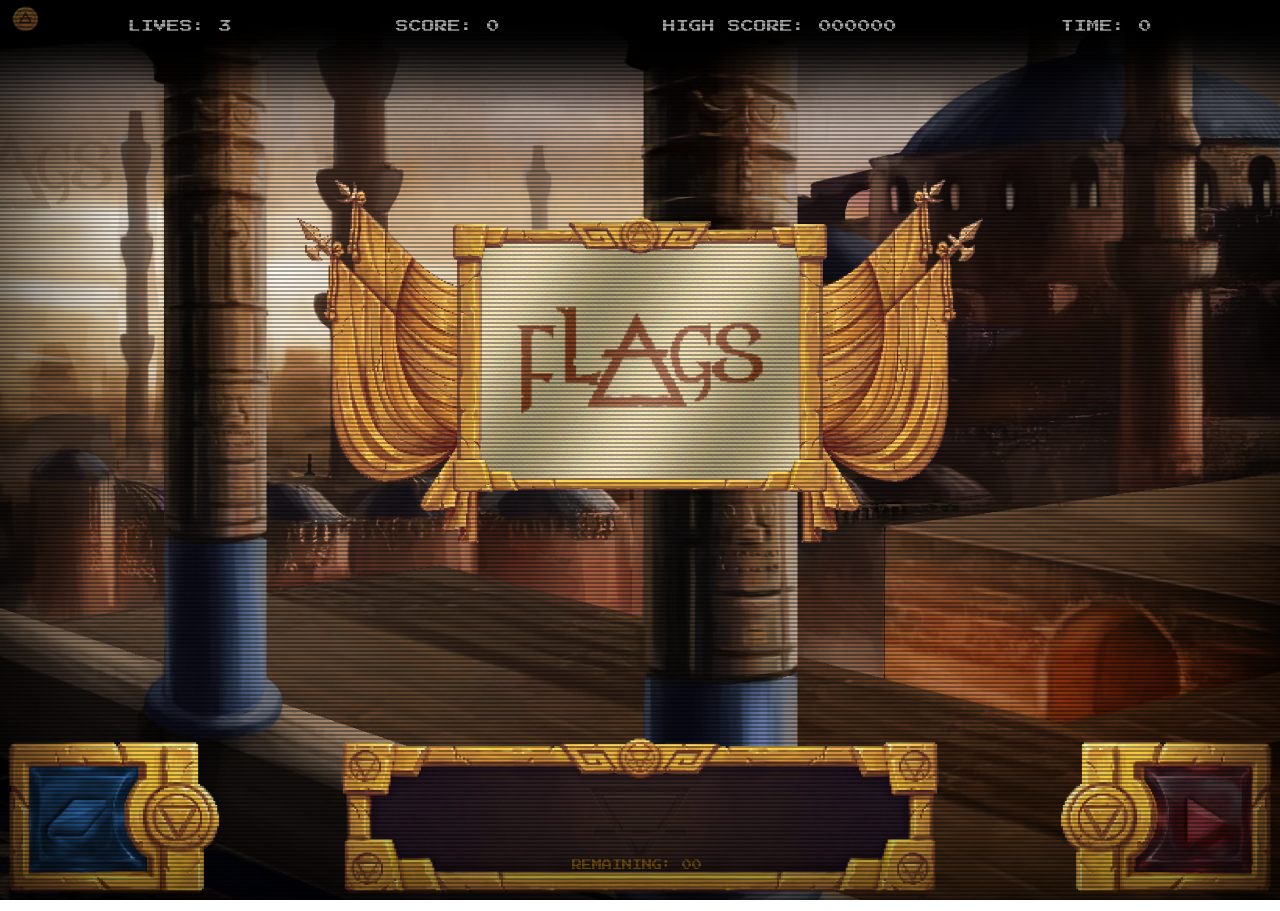
==== game.html @ 7fd5e283 "feat: New book system with bookmarks and all possible countries." ====
<!DOCTYPE html>
<html lang="en">
<head>
    <meta charset="UTF-8">
    <meta name="viewport" content="width=device-width, initial-scale=1.0">
    <title>FLAGS - Game</title>
    <link rel="stylesheet" href="style-1.css">
</head>
<body>

    <div id="menu">
        
        <div class="overlay"></div>
        <span id="m-title">GAME OVER</span>
        <div class="go-resume">
            <span class="m-content" >CORRECT FLAGS<span  id="m-flags">.........</span></span>
            <span class="m-content" >SCORE<span          id="m-score">.................</span> </span>
            <span class="m-content" >TIME<span           id="m-time">..................</span></span>
            <span class="m-content" >BONUS<span          id="m-bonus">.................</span></span>
            <span class="m-content" >FINAL SCORE<span    id="m-final">...........</span></span>
        </div>
        <button id="btn-skip">>></button>
        
    </div>
    <div class="content">
        <header>

            <div id="menu-1">
                <img src="images/paper.png" id="info" alt="info">
                <div id="m-main">
                    <p style="padding-bottom: 2rem;">COUNTRIES SELECTION:</p>
                    <div class="checkboxes">
                        <div>
                            <input type="checkbox" name="Classic" id="cb-classic" checked>
                            <label for="Classic">CLASSIC</label>
                        </div>
                        <div class="cb-continent">
                            <div>
                                <input type="checkbox" name="Africa" id="cb-africa">
                                <label for="Africa">AFRICA</label>
                            </div>
                            <div>
                                <input type="checkbox" name="America" id="cb-america">
                                <label for="America">AMERICA</label>
                            </div>
                            <div>
                                <input type="checkbox" name="Asia" id="cb-asia">
                                <label for="Asia">ASIA</label>
                            </div>
                            <div>
                                <input type="checkbox" name="Europe" id="cb-europe">
                                <label for="Europe">EUROPE</label>
                            </div>

                            <div>
                                <input type="checkbox" name="Oceania" id="cb-oceania">
                                <label for="Oceania">OCEANIA</label>
                            </div>
                        </div>
                    </div>
                    <p> </p>
                    <button     class="m1-btn"      id="btn-htp">HOW TO PLAY</button>
                    <button     class="m1-btn"      id="btn-controls">CONTROLS</button>
                    <button     class="m1-btn"      id="btn-sound">SOUND</button>
                    <button     class="m1-btn"      id="btn-back">BACK TO GAME</button>
                </div>
                <div id="m-htp">
                    <div>
                        <h4>HOW TO PLAY</h4>
                        <p>In this game, you have 3s to recognize each flag from your selected pool.</p>
                        <br>
                        <br>
                        <p>ATTEMPTS:</p>
                        <p>You can try up to 2 times per flag. Failing the second time will cost you 1 life (out of 3 total).</p>
                        <br>
                        <br>
                        <p>THE BOOK:</p>
                        <p>You can open it to check the list of all possible nations.</p>
                        <p> </p>
                    </div>
                    <button class="mhtp-btn" id="btn-htp-back">BACK</button>
                </div>
                <div id="m-controls">
                    <div>
                        <h4>CONTROLS</h4>
                        <p>1. Click the RED BUTTON or press 8 to start a new game.</p>
                        <p> </p>
                        <p>2. Type your answer and press ENTER to check.</p>
                        <p> </p>
                        <p>3. Click the BLUE BUTTON or press 1 to toggle the book.</p>
                        <p> </p>
                        <p>4. Click the top/left icon to open the menu or toggle pressing 2.</p>
                        <p> </p>
                        <p>5. Press 0 to toggle music.</p>
                        <p> </p>
                        <p>6. Press 9 to toggle sound effects</p>
                        <p> </p>
                        <p>7. Press ESC to open the main menu, or close any menu.</p>
                        <p> </p>
                    </div>
                    <button class="mcontrols-btn" id="btn-controls-back">BACK</button>
                </div>
                <div id="m-sound">
                    <h4>SOUND</h4>
                    <div class="AudioCheckboxes">
                        <div>
                            <input type="checkbox" name="Music" id="cb-music">
                            <label for="Music">Enable Music</label>
                        </div>
                        <div>
                            <input type="checkbox" name="Audio" id="cb-sfx">
                            <label for="Audio">Enable SFX</label>
                        </div>
                    </div>
                    <div class="sliders">
                        <div>
                            <p>Music Volume</p>
                            <input class="ranges" type="range" id="musicRange" min="0" max="10" value="5">
                        </div>
                        <div>
                            <p>Sound effects volume</p>
                            <input class="ranges" type="range" id="sfxRange" min="0" max="10" value="5">
                        </div>
                    </div>
                    
                    <button class="audio-btn" id="btn-audio-back">BACK</button>
                </div>
            </div>
            <button id="btn-info"><img src="images/help.webp" alt="?"></button>
            

            <div class="scoreboard">
                <span>LIVES: <span          id="lives">3</span></span>
                <span>SCORE: <span          id="score">0</span></span>
                <span>HIGH SCORE: <span     id="high-score">000000</span></span>
                <span>TIME: <span           id="time">0</span></span>
            </div>
            
        </header>

        <main>
            
            <div class="flag-container">
                <img    id="border"         src="images/border.webp"        alt="border">
                <img    id="flag-display"   src="images/flags/xx.webp"      alt="flag-display">
                <img    id="ornament"       src="images/ornament.webp"      alt="ornament">
                <img    id="ornament2"      src="images/ornament.webp"      alt="ornament">
            </div>
            

        </main>

        <footer>
            <span   id="remain"> REMAINING: <span id="remaining">00</span></span>
            <input type="text" id="country-input" placeholder="" autocomplete="off" disabled>
            <img        src="images/UI-00.webp"     class="ui-inputBar"     alt="UI" >

            <div id="m-book">

                <div class="pages">
                    <button id="book-close-btn">X</button>
                    <button id="book-next-btn">→</button>
                    <button id="book-back-btn">←</button>
                    <button id="book-af-btn"></button>
                    <button id="book-am-btn"></button>
                    <button id="book-as-btn"></button>
                    <button id="book-eu-btn"></button>
                    <button id="book-oc-btn"></button>
                    <img id="book-pg" src="images/book-p1.png" alt="">
                </div>
            </div>

            <button     id="btn-play"               class="btn-play">
                <img    src="images/gem.webp"                               alt="btn-play">
            </button>
            <button     id="btn-book"               class="btn-book">
                <img    src="images/book-off.webp"                          alt="btn-play">
            </button>

        </footer>

    </div>

    <div class="a-folder">
        <audio      src="music/music.ogg"           id="audio" loop     ></audio>
        <audio      src="music/correct.mp3"         id="correct"        ></audio>
        <audio      src="music/incorrect.mp3"       id="incorrect"      ></audio>
        <audio      src="music/book.mp3"            id="a-book"         ></audio>
        <audio      src="music/start.mp3"           id="a-start"        ></audio>
        <audio      src="music/info.mp3"            id="a-info"         ></audio>
        <audio      src="music/master.mp3"          id="a-master"       ></audio>
        <audio      src="music/gameover.mp3"        id="a-gameover"     ></audio>
        <audio      src="music/highscore.mp3"       id="a-highscore"    ></audio>
    </div>

    <script src="script.js"></script>

</body>
</html>
---- style-1.css ----
@font-face {
    font-family: pixel;
    src: url(fonts/PressStart2P-Regular.ttf);
}

@keyframes flicker {
    0% { opacity: 0.99; }
    50% { opacity: 0.95; }
    100% { opacity: 1; }
}

button {
    font-family: inherit;
    color: inherit;
}

input {
    font-family: inherit;
    color: inherit;
}

h1 {
    color: rgb(255, 174, 0);
    text-align: center;
    font-weight: bold;
}

h3 {
    color: rgb(255, 174, 0);
    text-align: center;
    font-weight: normal;
}

body {
    background-image: url('images/Background.webp');
    background-size: cover;
    background-repeat: no-repeat;
    background-position: center;
    background-attachment: fixed;
    margin: 0;
    font-family: pixel;
    color: white;
    height: 100vh;
    overflow: hidden;

    #menu {
        position: absolute;
        display: flex;
        flex-direction: column;
        align-items: center;
        justify-content: center;
        width: 100%;
        height: 100%;
        opacity: 0;
        pointer-events: none;
        z-index: 60;

        .overlay {
            position: absolute;
            z-index: 50;
            top: 0;
            left: 0;
            width: 100%;
            height: 100%;
            background-color: rgba(0, 0, 0, 0.8);
        }

        #m-title {
            text-align: center;
            font-size: 10vh;
            padding: 5%;
            z-index: 60;
        }

        .go-resume {
            display: flex;
            flex-direction: column;
            align-items: flex-start;
            z-index: 60;

            .m-content {
                font-size: 200%;
                padding: 2rem 0;
                white-space: nowrap; 
            }
        }

        #btn-skip {
            bottom: 10%;
            font-size: 600%;
            background: transparent;
            border: none;
            padding: 5% 0;
            cursor: pointer;
            z-index: 60;
        }
    }

    .content {
        width: 90%;
        max-width: 900px;
        margin: 0 auto;
        display: flex;
        flex-direction: column;
        align-items: center;
        padding: 20px 0;

        header {
            #btn-info {
                z-index: 40;
                position: absolute;
                width: 3vw;
                top: 0.5%;
                left: 0.5%;
                padding: auto;
                background: none;
                border: none;
                cursor: pointer;

                img {
                    width: 100%;
                    
                }
            }

            #menu-1 {
                position: fixed;
                top: 0;
                left: 0;
                width: 100vw;
                height: 100vh;

                display: flex;
                justify-content: center;
                align-items: center;
                z-index: 100;
                background-color: rgba(0, 0, 0, 0.6) !important;
                opacity: 0;
                pointer-events: none;

                #info {
                    z-index: 110;
                    position: absolute;
                    width: 50%;
                    height: auto;
                    display: block;
                    top: 50%;
                    left: 50%;
                    transform: translate(-50%, -50%);
                    opacity: inherit;
                    pointer-events: inherit;
                }
                #m-main {
                    position: absolute;
                    color: black;
                    z-index: 120;
                    display: flex;
                    flex-direction: column;
                    align-items: center;
                    gap: 1rem;
                    width: 45%;
                    font-size: 30px;
                    opacity: 1;
                    pointer-events: inherit;

                    .m1-btn{
                        font-size: 100%;
                        background: none;
                        border: none;
                        opacity: inherit;
                        pointer-events: inherit;
                        color: rgb(95, 87, 65);
                        &:hover{
                            color: black;
                            cursor: pointer;
                        }
                    }
                    &p{
                        opacity: inherit;
                        pointer-events: inherit;
                        font-size: 80%;
                        color: rgb(95, 87, 65);
                        padding: 1rem;
                    }
                    .checkboxes{
                        opacity: inherit;
                        pointer-events: inherit;
                        display: flex;
                        flex-direction: column;
                        font-size: 30%;
                        color: black;
                        transform: scale(2);
                    }
                }   
                #m-htp{
                    position: absolute;
                    color: black;
                    z-index: 120;
                    display: flex;
                    flex-direction: column;
                    align-items: center;
                    gap: 2rem;
                    width: 40%;
                    font-size: 130%;
                    opacity: 0;
                    pointer-events: none;
                    
                    p{
                        font-size: 100%;
                    };
                    .mhtp-btn{
                        font-size: 200%;
                        background: none;
                        border: none;
                        opacity: inherit;
                        pointer-events: inherit;
                        color: rgb(95, 87, 65);
                        &:hover{
                            color: black;
                            cursor: pointer;
                        }
                    }
                }
                #m-controls{
                    position: absolute;
                    color: black;
                    z-index: 120;
                    display: flex;
                    flex-direction: column;
                    align-items: center;
                    gap: 1rem;
                    width: 40%;
                    font-size: 100%;
                    line-height: 2rem;
                    opacity: 0;
                    pointer-events: none;
                    
                    p{
                        font-size: 100%;
                    };
                    .mcontrols-btn{
                        font-size: 150%;
                        background: none;
                        border: none;
                        opacity: inherit;
                        pointer-events: inherit;
                        color: rgb(95, 87, 65);
                        &:hover{
                            color: black;
                            cursor: pointer;
                        }
                    }
                }
                #m-sound {
                    position: absolute;
                    color: black;
                    z-index: 120;
                    display: flex;
                    flex-direction: column;
                    align-items: center;
                    gap: 2rem;
                    width: 40%;
                    font-size: 200%;
                    opacity: 0;
                    pointer-events: none;

                    .audio-btn{
                        font-size: 100%;
                        background: none;
                        border: none;
                        opacity: inherit;
                        pointer-events: inherit;
                        color: rgb(95, 87, 65);
                        padding: 1rem;
                        &:hover{
                            color: black;
                            cursor: pointer;
                        }
                    }
                    .AudioCheckboxes{
                        opacity: inherit;
                        pointer-events: inherit;
                        display: flex;
                        flex-direction: column;
                        font-size: 30%;
                        color: black;
                        transform: scale(2);
                    }
                    .sliders{
                        font-size: 50%;
                        
                        .ranges{
                            width: 100%; 
                        }
                    }
                }
                
            }
            

            .scoreboard {
                display: flex;
                justify-content: space-between;
                width: 100vw; 
                position: absolute;
                top: 20px;
                left: 0;
                padding: 0 10%;
                box-sizing: border-box;
                font-size: 1vw;
                white-space: nowrap; 
            }
        }
        
        main {
            font-weight: normal;
            color: rgb(255, 174, 0);
            text-align: center;

            .flag-container {
                position: absolute;
                width: 50%;
                height: 60%;
                left: 50%;
                bottom: 60%;
                transform: translate(-50%, 50%);
                display: block;
                pointer-events: none;

                #border {
                    position: absolute;
                    top: 50%;
                    left: 50%;
                    z-index: 20;
                    width: 65%;
                    transform: translate(-50%, -50%);
                }

                #flag-display {
                    position: absolute;
                    top: 50%;
                    left: 50%;
                    z-index: 10;
                    width: 50%;
                    transform: translate(-50%, -50%);
                }
                
                #ornament {
                    position: absolute;
                    width: 30%;
                    top: 50%;
                    z-index: -10;
                    left: 10%;
                    transform: translate(-50%, -50%);
                }

                #ornament2 {
                    position: absolute;
                    width: 30%;
                    top: 50%;
                    z-index: -10;
                    left: 90%;
                    transform: translate(-50%, -50%) scaleX(-1);
                }
            }
        }
        
        footer {
            position: fixed;
            bottom: 0; 
            left: 0; 
            width: 100%; 
            z-index: 10;

            #remain {
                position: absolute;
                z-index: 20 ;
                width: 40.6%;
                left: 44.7%;
                bottom: 16%;
                pointer-events: none;
                opacity: 50%;
                font-size: .8vw;
                color: rgb(255, 174, 0);
                #remaining {
                    left: 46.7%;
                }
            }
            #country-input {
                position: absolute;
                z-index: 20;
                left: 50%;
                transform: translateX(-50%);
                bottom: 30%;
                width: 39%;
                font-size: 2.5vw;
                padding: 5px;
                text-align: center;
                text-transform: uppercase;
                font-weight: 100;
                background: transparent;
                border: none;
                outline: none;
                color: rgb(255, 174, 0);
            }

            .ui-inputBar {
                width: 100%;  
                height: auto; 
                display: block;
            }
            #m-book{
                position: fixed;
                top: 0;
                left: 0;
                width: 100vw;
                height: 100vh;

                display: flex;
                justify-content: center;
                align-items: center;
                z-index: 100;
                background-color: rgba(0, 0, 0, 0.6) !important;
                opacity: 0;
                pointer-events: none;

                .pages {
                    position: absolute;
                    color: black;
                    z-index: 110;
                    display: flex;
                    flex-direction: column;
                    align-items: center;
                    width: 65%;
                    opacity: inherit;
                    pointer-events: inherit;

                    #book-close-btn{
                        width: 3%;
                        height: 3%;
                        right: 11%;
                        top: 11%;
                        position: absolute;
                        z-index: 130;
                        font-size: 1vw;
                        opacity: inherit;
                        pointer-events: inherit;
                        color: rgb(131, 112, 90);
                        border: none;
                        background: none;

                        &:hover{
                            color: black;
                            cursor: pointer;
                        }
                    }
                    #book-next-btn{
                        width: 3%;
                        height: 3%;
                        right: 11.5%;
                        bottom: 14.5%;
                        position: absolute;
                        z-index: 130;
                        font-size: 1.5vw;
                        opacity: inherit;
                        pointer-events: inherit;
                        color: rgb(131, 112, 90);
                        border: none;
                        background: none;

                        &:hover{
                            color: black;
                            cursor: pointer;
                        }
                    }
                    #book-back-btn{
                        width: 3%;
                        height: 3%;
                        left: 11.5%;
                        bottom: 14.5%;
                        position: absolute;
                        z-index: 130;
                        font-size: 1.5vw;
                        opacity: 0;
                        pointer-events: none;
                        color: rgb(131, 112, 90);
                        border: none;
                        background: none;

                        &:hover{
                            color: black;
                            cursor: pointer;
                        }
                    }
                    #book-af-btn{
                        width: 10%;
                        height: 8%;
                        right: 1%;
                        top: 25%;
                        position: absolute;
                        z-index: 130;
                        font-size: 1.5vw;
                        opacity: inherit;
                        pointer-events: inherit;
                        background: none;
                        border: none;

                        &:hover{
                            color: black;
                            cursor: pointer;
                        }
                    }
                    #book-am-btn{
                        width: 10%;
                        height: 8%;
                        right: 1%;
                        top: 35.5%;
                        position: absolute;
                        z-index: 130;
                        font-size: 1.5vw;
                        opacity: inherit;
                        pointer-events: inherit;
                        background: none;
                        border: none;

                        &:hover{
                            color: black;
                            cursor: pointer;
                        }
                    }
                    #book-as-btn{
                        width: 10%;
                        height: 8%;
                        right: 1%;
                        top: 46%;
                        position: absolute;
                        z-index: 130;
                        font-size: 1.5vw;
                        opacity: inherit;
                        pointer-events: inherit;
                        background: none;
                        border: none;
                        
                        &:hover{
                            color: black;
                            cursor: pointer;
                        }
                    }
                    #book-eu-btn{
                        width: 10%;
                        height: 8%;
                        right: 1%;
                        bottom: 35.5%;
                        position: absolute;
                        z-index: 130;
                        font-size: 1.5vw;
                        opacity: inherit;
                        pointer-events: inherit;
                        background: none;
                        border: none;
                        
                        &:hover{
                            color: black;
                            cursor: pointer;
                        }
                    }
                    #book-oc-btn{
                        width: 10%;
                        height: 8%;
                        right: 1%;
                        bottom: 25%;
                        position: absolute;
                        z-index: 130;
                        font-size: 1.5vw;
                        opacity: inherit;
                        pointer-events: inherit;
                        background: none;
                        border: none;
                        
                        &:hover{
                            color: black;
                            cursor: pointer;
                        }
                    }
                    #book-pg{
                        width: 100%;
                        pointer-events: none;
                    }
                }
                
            }
            #book {
                position: absolute;
                z-index: 59;
                bottom: 15%;
                left: 17.2%;
                width: 65.3%;
                height: auto;
                display: block;
                pointer-events: none;
                opacity: 0;
            }
            
            .btn-play {
                position: absolute;
                z-index: 20;
                width: 9.3%;
                background: transparent;
                border: none;
                padding: 0;
                bottom: 13.2%;
                left: 88.6%;

                img {
                    width: 100%;
                    height: auto;
                    display: block;
                }

                &:hover img {
                    content: url('images/gem-on.webp');
                    cursor: pointer;
                }

                &:disabled {
                    pointer-events: none;
                }
            }

            .btn-book {
                position: absolute;
                z-index: 20;
                width: 9.3%;
                background: transparent;
                border: none;
                padding: 0;
                bottom: 13.5%;
                left: 2.2%;

                img {
                    width: 100%;
                    height: auto;
                    display: block;
                }

                &:hover img {
                    content: url('images/book-on.webp');
                    cursor: pointer;
                }
            }
        }   
    }
}

body::after {
    content: "";
    position: fixed;
    top: 0;
    left: 0;
    width: 100vw;
    height: 100vh;
    z-index: 9999;
    pointer-events: none;
    background: linear-gradient(
        rgba(255, 255, 255, 0) 50%,
        rgba(0, 0, 0, 0.35) 50%
    );
    background-size: 100% 4px;
    box-shadow: inset 0 0 150px rgba(0, 0, 0, 0.95);
    animation: flicker 0.15s infinite;
}
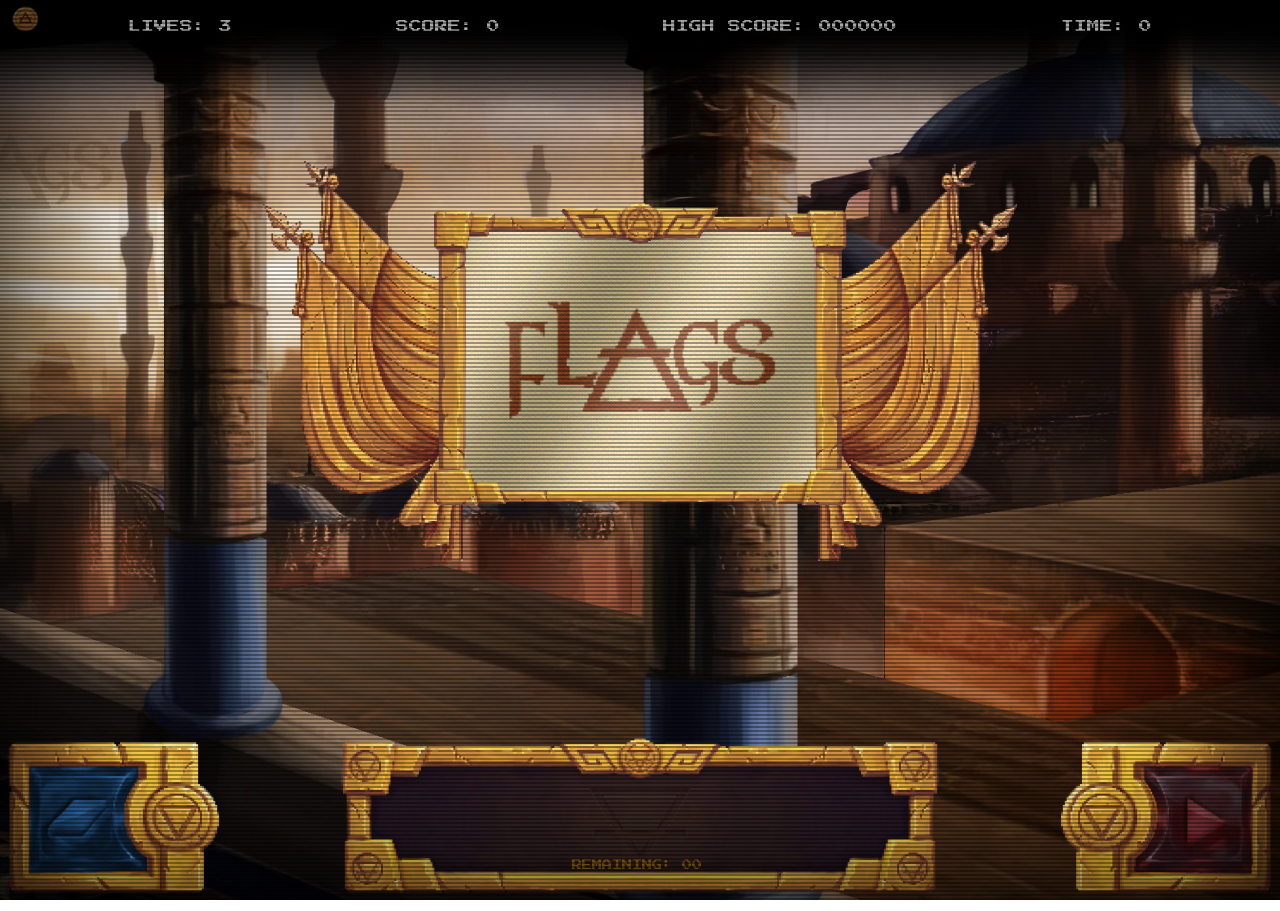
==== commit 63dd1b71: "feat: New cache loading screen for slow networks" ====
--- a/game.html
+++ b/game.html
@@ -7,7 +7,10 @@
     <link rel="stylesheet" href="style-1.css">
 </head>
 <body>
-
+    <div id="menu-loading" style="opacity: 0; pointer-events: none;">
+        <p>LOADING PLEASE WAIT</p>
+        <img id="loadingCoin" src="images/coin-gif.gif" alt="loading">
+    </div>
     <div id="menu">
         
         <div class="overlay"></div>
--- a/style-1.css
+++ b/style-1.css
@@ -8,7 +8,13 @@
     50% { opacity: 0.95; }
     100% { opacity: 1; }
 }
-
+@keyframes rotate {
+    from {
+        transform: rotate(0deg);
+    }to {
+        transform: rotate(360deg);
+    }
+}
 button {
     font-family: inherit;
     color: inherit;
@@ -42,6 +48,26 @@
     color: white;
     height: 100vh;
     overflow: hidden;
+
+    #menu-loading{
+        position: absolute;
+        display: flex;
+        flex-direction: column;
+        align-items: center;
+        justify-content: center;
+        width: 100vw;
+        height: 100vh;
+        z-index: 200;
+        background-color: rgba(0, 0, 0, 1);
+        font-size: 2vw;
+
+        #loadingCoin{
+
+            animation: rotate 5s linear infinite;
+            width: 10vw;
+            z-index: 300 !important;
+        }
+    }
 
     #menu {
         position: absolute;
@@ -319,8 +345,7 @@
 
             .flag-container {
                 position: absolute;
-                width: 50%;
-                height: 60%;
+                width: 55vw;
                 left: 50%;
                 bottom: 60%;
                 transform: translate(-50%, 50%);
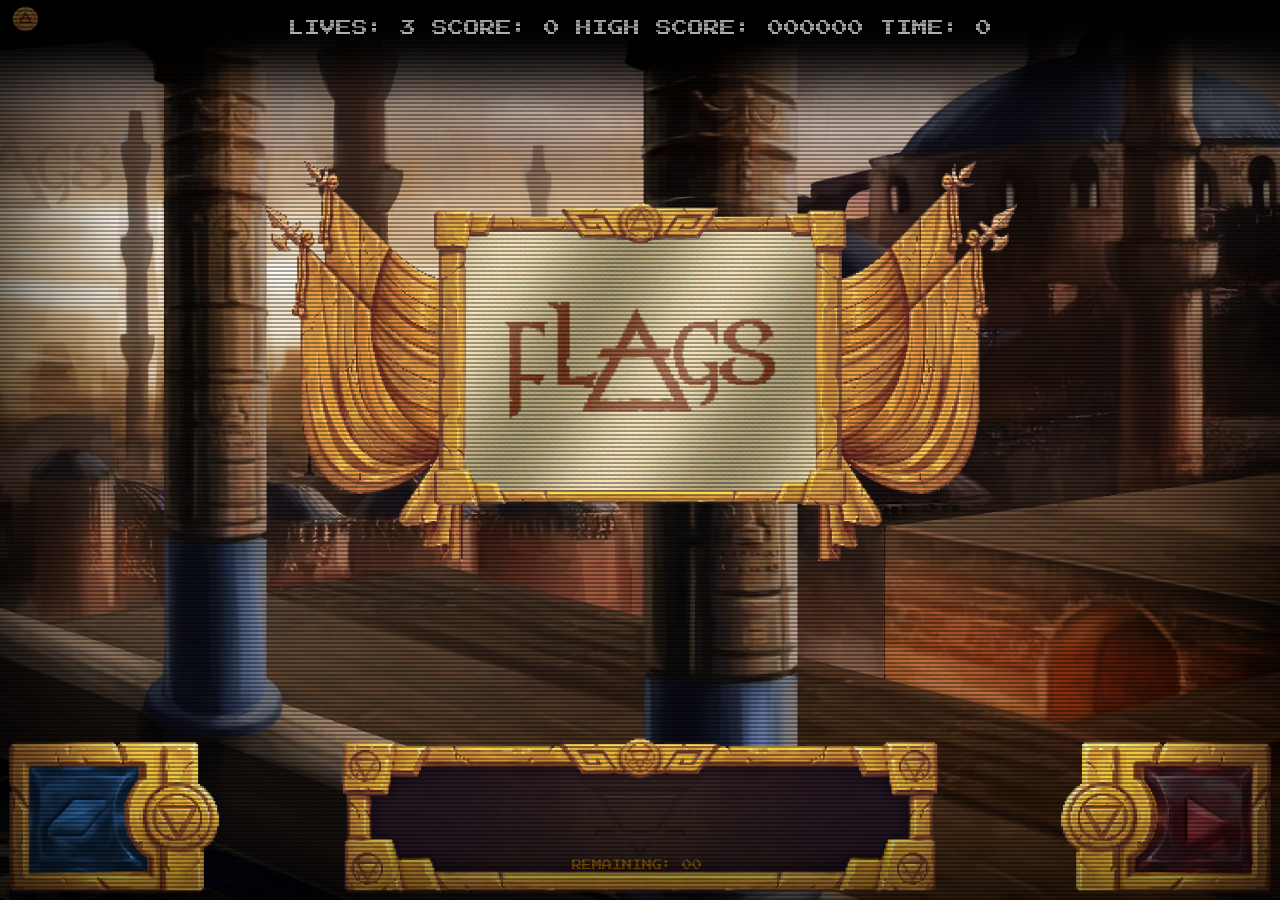
==== commit 75242499: "feat: Responsive Interface, minor bug fixes" ====
--- a/game.html
+++ b/game.html
@@ -2,12 +2,13 @@
 <html lang="en">
 <head>
     <meta charset="UTF-8">
-    <meta name="viewport" content="width=device-width, initial-scale=1.0">
+    <meta name="viewport" content="width=device-width, initial-scale=1.0, interactive-widget=resizes-content">
     <title>FLAGS - Game</title>
+    <link rel="icon" type="ico" href="images/fav.ico">
     <link rel="stylesheet" href="style-1.css">
 </head>
 <body>
-    <div id="menu-loading" style="opacity: 0; pointer-events: none;">
+    <div id="menu-loading" style="opacity: 1; pointer-events: auto;">
         <p>LOADING PLEASE WAIT</p>
         <img id="loadingCoin" src="images/coin-gif.gif" alt="loading">
     </div>
@@ -20,6 +21,7 @@
             <span class="m-content" >SCORE<span          id="m-score">.................</span> </span>
             <span class="m-content" >TIME<span           id="m-time">..................</span></span>
             <span class="m-content" >BONUS<span          id="m-bonus">.................</span></span>
+            <span class="m-content"> </span>
             <span class="m-content" >FINAL SCORE<span    id="m-final">...........</span></span>
         </div>
         <button id="btn-skip">>></button>
@@ -31,7 +33,7 @@
             <div id="menu-1">
                 <img src="images/paper.png" id="info" alt="info">
                 <div id="m-main">
-                    <p style="padding-bottom: 2rem;">COUNTRIES SELECTION:</p>
+                    <p>COUNTRIES SELECTION:</p>
                     <div class="checkboxes">
                         <div>
                             <input type="checkbox" name="Classic" id="cb-classic" checked>
@@ -132,7 +134,7 @@
             <button id="btn-info"><img src="images/help.webp" alt="?"></button>
             
 
-            <div class="scoreboard">
+            <div class="1">
                 <span>LIVES: <span          id="lives">3</span></span>
                 <span>SCORE: <span          id="score">0</span></span>
                 <span>HIGH SCORE: <span     id="high-score">000000</span></span>
--- a/style-1.css
+++ b/style-1.css
@@ -46,7 +46,7 @@
     margin: 0;
     font-family: pixel;
     color: white;
-    height: 100vh;
+    height: 100dvh;
     overflow: hidden;
 
     #menu-loading{
@@ -93,8 +93,9 @@
 
         #m-title {
             text-align: center;
-            font-size: 10vh;
-            padding: 5%;
+            font-size: 10vmin;
+            margin-top: 0%;
+            padding: 10vh;
             z-index: 60;
         }
 
@@ -105,20 +106,21 @@
             z-index: 60;
 
             .m-content {
-                font-size: 200%;
-                padding: 2rem 0;
+                font-size: 3vmin;
+                padding: 2vmin 0;
                 white-space: nowrap; 
             }
         }
 
         #btn-skip {
             bottom: 10%;
-            font-size: 600%;
+            font-size: 10vmin;
             background: transparent;
             border: none;
-            padding: 5% 0;
+            padding: 12vh 0;
             cursor: pointer;
             z-index: 60;
+            outline: 2px red;
         }
     }
 
@@ -163,7 +165,34 @@
                 background-color: rgba(0, 0, 0, 0.6) !important;
                 opacity: 0;
                 pointer-events: none;
-
+                transition: opacity .2s ease;
+                img{
+                    transition: opacity .2s ease;
+                }
+                input[type="checkbox"] {
+                    appearance: none;
+                    -webkit-appearance: none;
+                    
+                    width: 2vw;
+                    height: 2vw;
+                    background-color: rgb(240, 231, 212);
+                    border-radius: 10%;
+                    cursor: pointer;
+                    display: inline-grid;
+                    place-content: center;
+                    transition: border-radius,background-color 1s ease;
+                }
+                input[type="checkbox"]:checked {
+                    transition: border-radius,background-color 1s ease;
+                    border-radius: 100%;
+                    background-color: rgb(131, 112, 90);
+                }
+                input[type="checkbox"]:checked::before {
+                    transition: content 6s ease;
+                    content: "✔";
+                    color: white;
+                    font-size: 1.5vw;
+                }
                 #info {
                     z-index: 110;
                     position: absolute;
@@ -183,40 +212,36 @@
                     display: flex;
                     flex-direction: column;
                     align-items: center;
-                    gap: 1rem;
-                    width: 45%;
-                    font-size: 30px;
+                    width: 40vw;
+                    height: 30vw;
+                    font-size: 1vw;
                     opacity: 1;
                     pointer-events: inherit;
-
+                    padding: 0%;
                     .m1-btn{
-                        font-size: 100%;
+                        font-size: 1vw;
                         background: none;
                         border: none;
                         opacity: inherit;
                         pointer-events: inherit;
                         color: rgb(95, 87, 65);
-                        &:hover{
-                            color: black;
-                            cursor: pointer;
-                        }
-                    }
-                    &p{
-                        opacity: inherit;
-                        pointer-events: inherit;
-                        font-size: 80%;
-                        color: rgb(95, 87, 65);
-                        padding: 1rem;
+                        padding: .4vw;
+                        &:hover{
+                            color: black;
+                            cursor: pointer;
+                        }
                     }
                     .checkboxes{
                         opacity: inherit;
                         pointer-events: inherit;
                         display: flex;
                         flex-direction: column;
-                        font-size: 30%;
+                        font-size: 1vw;
                         color: black;
-                        transform: scale(2);
-                    }
+                        padding: 0%;
+                        
+                    }
+                    
                 }   
                 #m-htp{
                     position: absolute;
@@ -225,9 +250,9 @@
                     display: flex;
                     flex-direction: column;
                     align-items: center;
-                    gap: 2rem;
+                    gap: 1vw;
                     width: 40%;
-                    font-size: 130%;
+                    font-size: 1vw;
                     opacity: 0;
                     pointer-events: none;
                     
@@ -256,8 +281,8 @@
                     align-items: center;
                     gap: 1rem;
                     width: 40%;
-                    font-size: 100%;
-                    line-height: 2rem;
+                    font-size: 1vw;
+                    line-height: 1.3vw;
                     opacity: 0;
                     pointer-events: none;
                     
@@ -284,20 +309,20 @@
                     display: flex;
                     flex-direction: column;
                     align-items: center;
-                    gap: 2rem;
-                    width: 40%;
-                    font-size: 200%;
+                    gap: 1vw;
+                    width: 40vw;
+                    font-size: 2vw;
                     opacity: 0;
                     pointer-events: none;
 
                     .audio-btn{
-                        font-size: 100%;
+                        font-size: 2vw;
                         background: none;
                         border: none;
                         opacity: inherit;
                         pointer-events: inherit;
                         color: rgb(95, 87, 65);
-                        padding: 1rem;
+                        padding: 1vw;
                         &:hover{
                             color: black;
                             cursor: pointer;
@@ -308,15 +333,15 @@
                         pointer-events: inherit;
                         display: flex;
                         flex-direction: column;
-                        font-size: 30%;
+                        font-size: 1vw;
                         color: black;
-                        transform: scale(2);
                     }
                     .sliders{
-                        font-size: 50%;
+                        font-size: 1vw;
                         
                         .ranges{
-                            width: 100%; 
+                            width: 30vw; 
+                            height: 1vw;
                         }
                     }
                 }
@@ -448,7 +473,10 @@
                 background-color: rgba(0, 0, 0, 0.6) !important;
                 opacity: 0;
                 pointer-events: none;
-
+                transition: opacity .1s ease;
+                #book-pg{
+                    transition: opacity .1s ease;
+                }
                 .pages {
                     position: absolute;
                     color: black;
@@ -669,6 +697,7 @@
                 }
 
                 &:hover img {
+                    transition: all 2s ease;
                     content: url('images/book-on.webp');
                     cursor: pointer;
                 }
@@ -693,4 +722,81 @@
     background-size: 100% 4px;
     box-shadow: inset 0 0 150px rgba(0, 0, 0, 0.95);
     animation: flicker 0.15s infinite;
+}
+
+@media (max-width: 768px) {
+
+    .flag-container {
+        width: 100dvw !important;
+    }
+    .flag-container img {
+        width: 100% !important;
+    }
+    .flag-container #flag-display {
+        width: 79% !important;
+    }
+    .flag-container #border{
+        width: 100dvw !important;
+    }
+    .flag-container #ornament {
+        display: none;
+    }
+    .flag-container #ornament2 {
+        display: none;
+    }
+    #info{
+        width: 150% !important;
+        transform: translate(-50%,-50%) rotate(90deg) !important;
+    }
+    #btn-info{
+        width: 12dvw !important;
+    }
+    p{
+        font-size: 4dvw !important;
+    }
+    #m-main {
+        width: 90dvw !important;
+        height: 100dvw !important;
+        .m1-btn{
+            font-size: 5vw !important;
+        }
+        .checkboxes{
+            font-size: 5vw !important;
+        }
+        
+    }   
+    input[type="checkbox"] {
+        width: 8vw !important;
+        height: 8vw !important;
+    }
+    input[type="checkbox"]:checked::before {
+        font-size: 5dvw !important;
+    }
+    .audio-btn{
+        font-size: 5dvw !important;
+        padding: 10dvw !important;
+    }
+    #m-sound {
+        gap: 1dvw !important;
+        width: 80dvw !important;
+        font-size: 8dvw !important;
+    }
+    .AudioCheckboxes{
+        font-size: 5dvw !important;
+    }
+    .sliders{
+        .ranges{
+            width: 80dvw !important; 
+        }
+    }
+    .scoreboard{
+        width: 50% !important;
+        top: 1% !important;
+        left: 3% !important;
+        flex-direction: column;
+        font-size: 2dvw !important;
+    }
+    .pages{
+        width: 100% !important;
+    }
 }
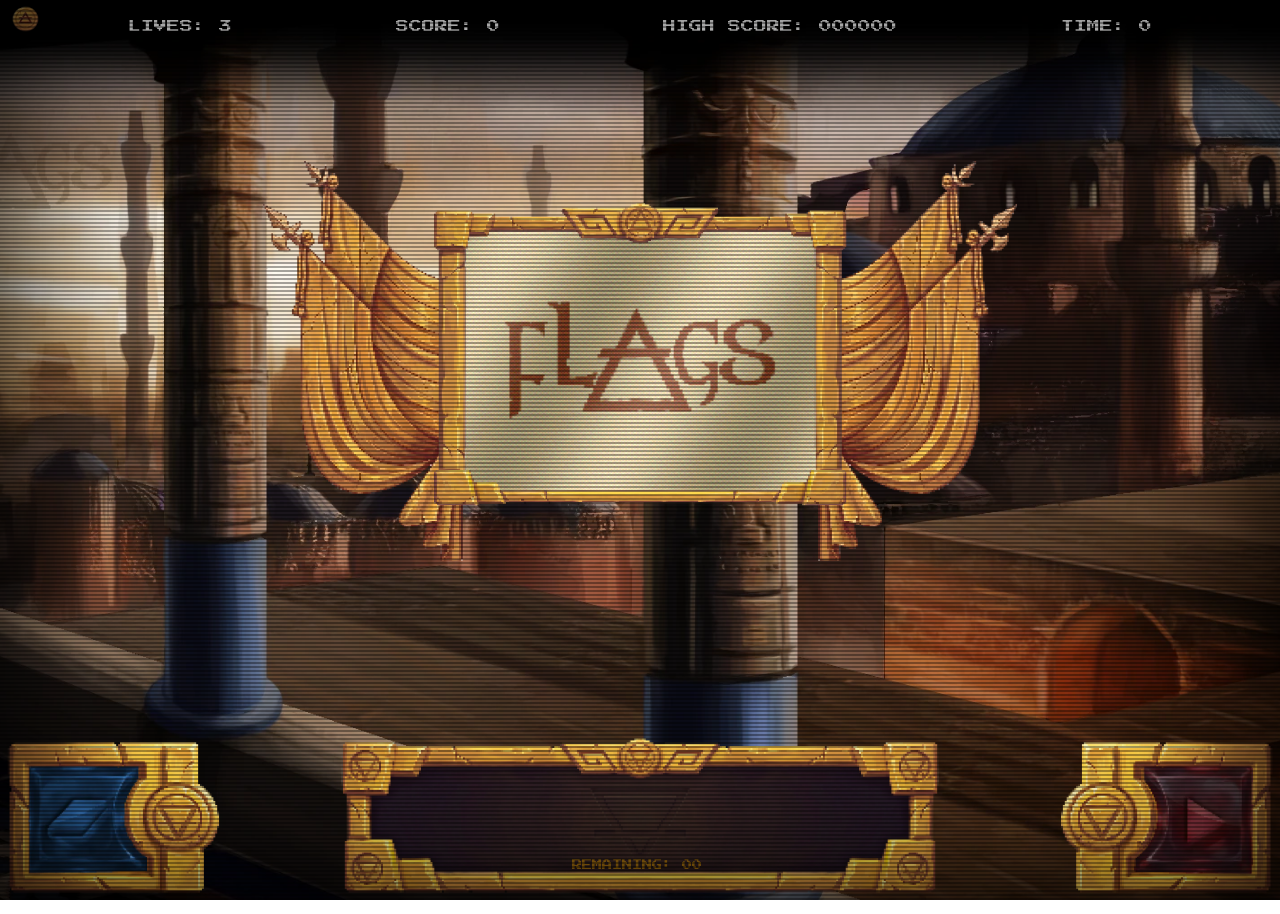
==== commit 9481776e: "update: html" ====
--- a/game.html
+++ b/game.html
@@ -6,6 +6,7 @@
     <title>FLAGS - Game</title>
     <link rel="icon" type="ico" href="images/fav.ico">
     <link rel="stylesheet" href="style-1.css">
+    <link rel="manifest" href="manifest.json">
 </head>
 <body>
     <div id="menu-loading" style="opacity: 1; pointer-events: auto;">
@@ -134,7 +135,7 @@
             <button id="btn-info"><img src="images/help.webp" alt="?"></button>
             
 
-            <div class="1">
+            <div class="scoreboard">
                 <span>LIVES: <span          id="lives">3</span></span>
                 <span>SCORE: <span          id="score">0</span></span>
                 <span>HIGH SCORE: <span     id="high-score">000000</span></span>
@@ -201,4 +202,4 @@
     <script src="script.js"></script>
 
 </body>
-</html>+</html>
--- a/style-1.css
+++ b/style-1.css
@@ -793,7 +793,7 @@
         width: 50% !important;
         top: 1% !important;
         left: 3% !important;
-        flex-direction: column;
+        flex-direction: column !important;
         font-size: 2dvw !important;
     }
     .pages{
